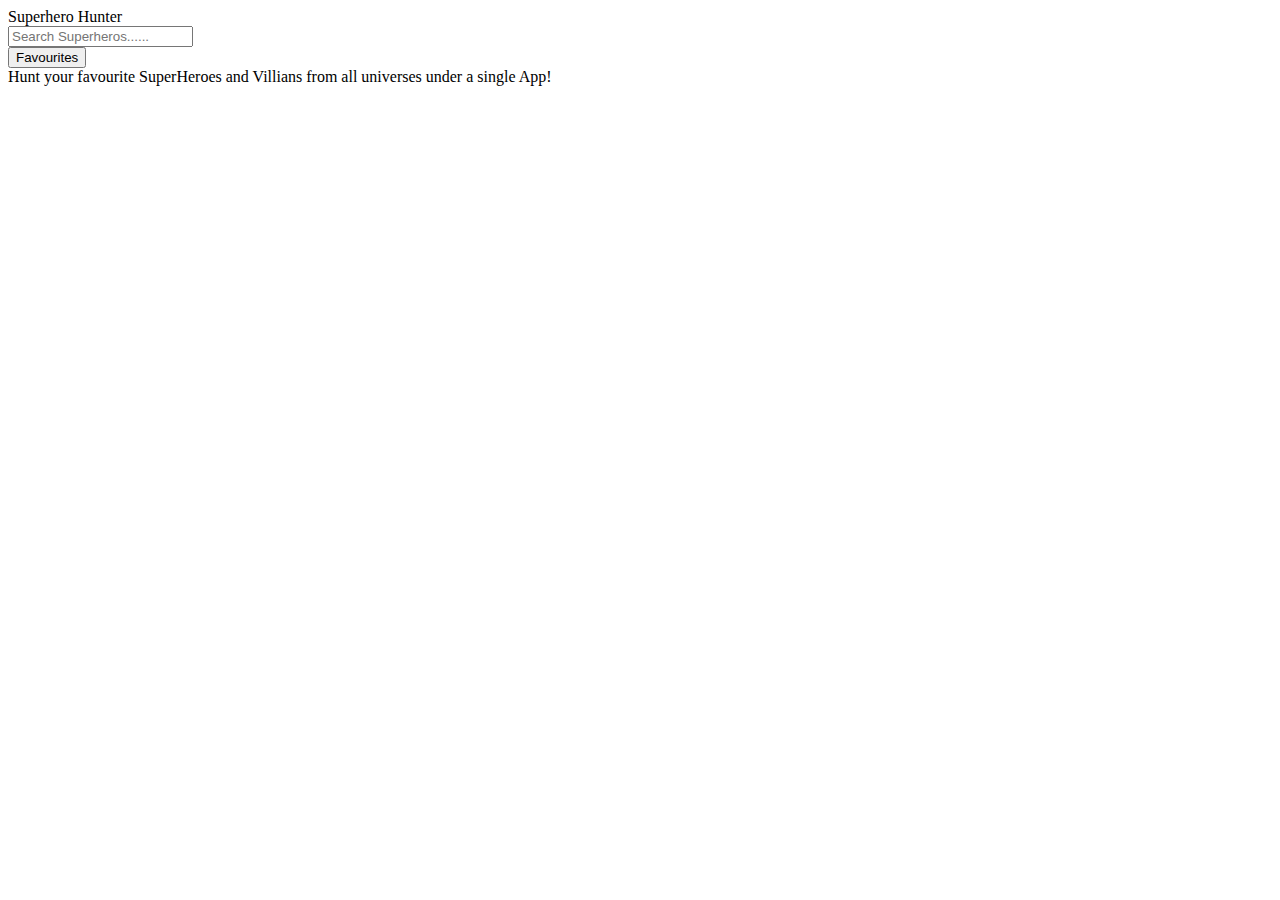
==== index.html @ e139545c "create index.html" ====
<!DOCTYPE html>
<html lang="en">

<head>
    <meta charset="UTF-8">
    <meta http-equiv="X-UA-Compatible" content="IE=edge">
    <meta name="viewport" content="width=device-width, initial-scale=1.0">
    <title>Super Hero Hunter</title>

    <!-- linking local css file -->
    <link rel="stylesheet" type="text/css" href="./index.css" />

</head>

<body>

    <!-- navbar  -->
    <div class="nav">
        <span id="app title">Superhero Hunter</span>

        <!-- search-container -->
        <div class="search-container">
            <input type="text" placeholder="Search Superheros......" id="search-hero">
            <div id="search-results"></div>
        </div>

        <!-- Fav button -->
        <button id="fvrt" onclick="location.href='favourites.html'"> Favourites</button>

        <!-- About-App -->
        <div id="about-app">
            Hunt your favourite SuperHeroes and Villians from all universes under a
            single App!
        </div>

    </div>

</body>

<!-- linking local javaScript file -->
<script type="text/javascript" src="./index.js"></script>

</html>
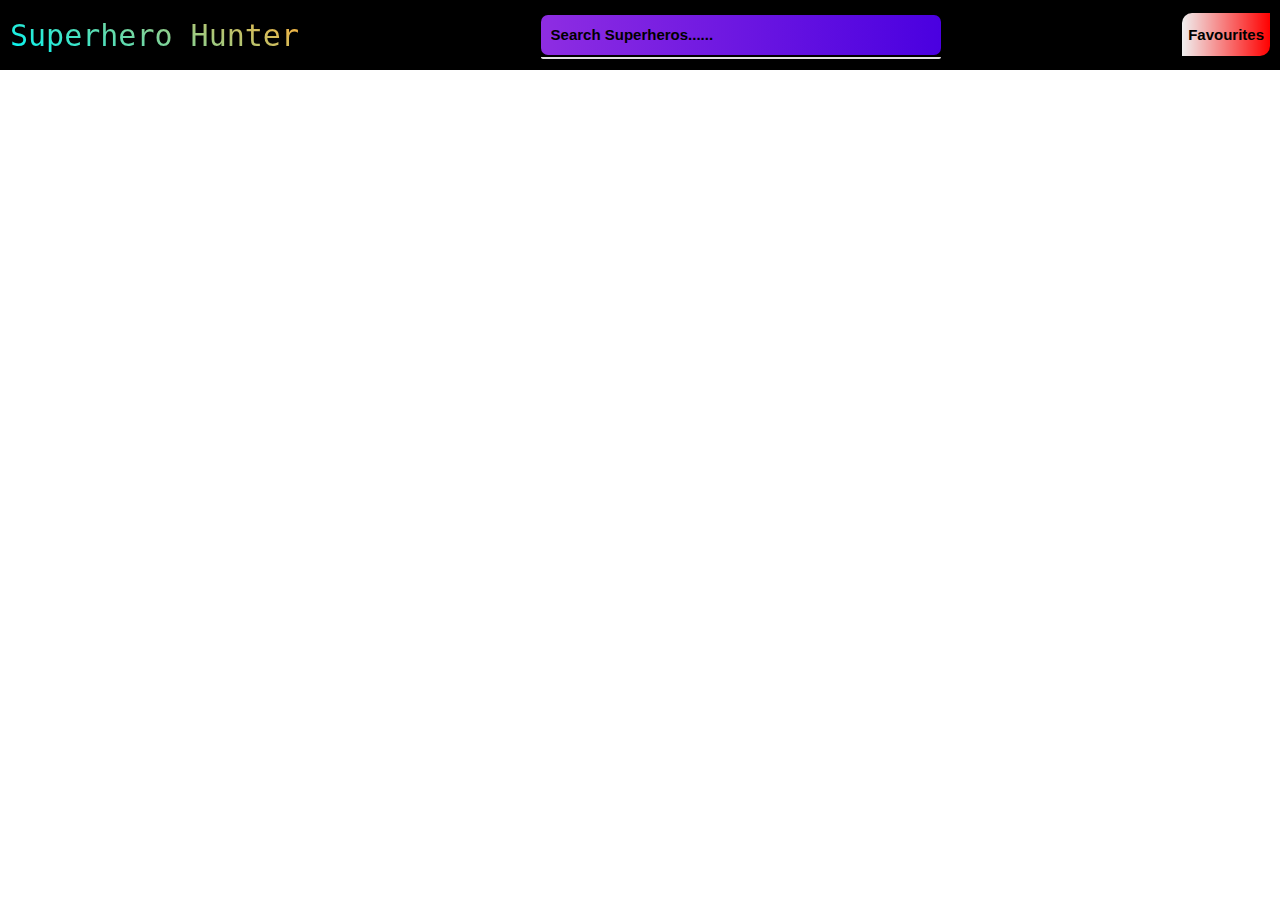
==== commit eccbfbc4: "adding style to index.html-The Home Page" ====
--- a/index.html
+++ b/index.html
@@ -16,24 +16,32 @@
 
     <!-- navbar  -->
     <div class="nav">
-        <span id="app title">Superhero Hunter</span>
+        <span id="app-title">Superhero Hunter</span>
 
         <!-- search-container -->
         <div class="search-container">
             <input type="text" placeholder="Search Superheros......" id="search-hero">
-            <div id="search-results"></div>
+            <div id="search-results">
+
+            </div>
         </div>
 
         <!-- Fav button -->
-        <button id="fvrt" onclick="location.href='favourites.html'"> Favourites</button>
-
-        <!-- About-App -->
-        <div id="about-app">
-            Hunt your favourite SuperHeroes and Villians from all universes under a
-            single App!
-        </div>
+        <button id="fvrt-btn" onclick="location.href='favourites.html'"> Favourites</button>
 
     </div>
+        <!-- About-App
+        <div id="about-app">
+          <span> Hunt your favourite SuperHeroes and Villians from all universes under a
+            single App!</span> 
+        </div> -->
+
+   
+
+        <!-- image-container -->
+        <div id="image-container">
+
+        </div>
 
 </body>
 
--- a/index.css
+++ b/index.css
@@ -0,0 +1,168 @@
+/* body{
+    margin: 0;
+    font-family: -apple-system, BlinkMacSystemFont, "Segoe UI", "Roboto", "Oxygen",
+    "Ubuntu", "Cantarell", "Fira Sans", "Droid Sans", "Helvetica Neue",
+    sans-serif;
+  -webkit-font-smoothing: antialiased;
+  -moz-osx-font-smoothing: grayscale;
+  background: url("https://wallpapercave.com/wp/wp3703397.jpg");
+  background-position: center;
+  background-size:cover;
+  background-repeat: no-repeat;
+  background-position: top;
+} */
+body {
+    margin: 0;
+    font-family: -apple-system, BlinkMacSystemFont, "Segoe UI", "Roboto", "Oxygen",
+        "Ubuntu", "Cantarell", "Fira Sans", "Droid Sans", "Helvetica Neue",
+        sans-serif;
+    -webkit-font-smoothing: antialiased;
+    -moz-osx-font-smoothing: grayscale;
+    overflow: hidden;
+}
+
+#image-container {
+    /* background: url("https://wallpapercave.com/wp/wp3703397.jpg") no-repeat center center/cover; */
+    background: url("https://c4.wallpaperflare.com/wallpaper/591/844/1024/spider-man-spider-video-games-superhero-wallpaper-preview.jpg") no-repeat center center/cover;
+    position: absolute;
+    top: 0px;
+    left: 0px;
+    height: 100%;
+    width: 100%;
+    z-index: -1;
+    box-sizing: border-box;
+}
+
+/* App Title */
+#app-title {
+    font-size: 30px;
+    background: -webkit-linear-gradient(60deg, #00f6f6, #FFB03A);
+    -webkit-background-clip: text;
+    -webkit-text-fill-color: transparent;
+    font-family: monospace;
+}
+
+/* styling navbar */
+.nav {
+    background-color: black;
+    height: 70px;
+    padding: 10px;
+    box-sizing: border-box;
+    display: flex;
+    justify-content: space-between;
+    align-items: center;
+}
+
+/* styling search box */
+.search-container {
+    position: relative;
+}
+
+.search-container input {
+    height: 40px;
+    width: 400px;
+    border-radius: 7px;
+    border: none;
+    padding: 0 10px;
+    box-sizing: border-box;
+    background-image: linear-gradient(to right, #8e2de2, #4a00e0);
+}
+
+::placeholder {
+    color: black;
+    font-size: 15px;
+    font-weight: bold;
+}
+
+#search-results {
+    position: absolute;
+    background: #fff;
+    width: 100%;
+    box-sizing: border-box;
+    border: 1px solid #e1e1e1;
+    top: 42px;
+    border-bottom-left-radius: 5px;
+    border-bottom-right-radius: 5px;
+    z-index: 100;
+  }
+  .search-result .hero-info {
+    display: flex;
+    flex-direction: column;
+    justify-content: space-between;
+  }
+  .search-result .hero-info button {
+    margin: 20px 10px;
+    background: #21ba45;
+    color: #fff;
+    font-weight: 600;
+    font-size: 14px;
+    border: none;
+    padding: 9px 0;
+    border-radius: 4px;
+    padding: 5px;
+  }
+  .search-result {
+    display: flex;
+    margin-bottom: 10px;
+    border: 1px solid lightgray;
+  }
+  .search-result img {
+    height: 150px;
+    width: 100px;
+  }
+  .search-result > div span {
+    font-size: 20px;
+    padding: 10px;
+    font-weight: 600;
+  }
+
+  .search-container input:focus,
+.search-container button:focus,
+.search-result .hero-info button:focus {
+  outline: none;
+} 
+.search-container button:hover,
+.search-result .hero-info button:hover {
+  cursor: pointer;
+}
+
+.search-container input:focus{
+    font-size: 15px;
+    font-weight: bold;
+    color: white;
+}
+
+/*styling for fvrt button */
+#fvrt-btn {
+    background-image: linear-gradient(to right, rgba(255,0,0,0), rgba(255,0,0,1));;
+    height: 43px;
+    color:black;
+    font-weight: bold;
+    border: none;
+    font-size: 15px;
+    border-bottom-right-radius: 10px;
+    border-top-left-radius: 10px;
+    position: relative;
+    top: -1px;
+  }
+
+  /* About App */
+  /* #about-app {
+    position: relative;
+    width: 50vw;
+    height: 70vh;
+    left: -2%;
+    top: 5%;
+    font-size: 3.5rem;
+    font-weight: 700;
+    text-align: center;
+    font-family: "Courier New", Courier, monospace;
+  }
+  #about-app span{
+    background: -webkit-linear-gradient(60deg, #6bf600, #3a99ff);
+    -webkit-background-clip: text;
+    -webkit-text-fill-color: transparent;
+      text-align: justify;
+  }
+   */
+  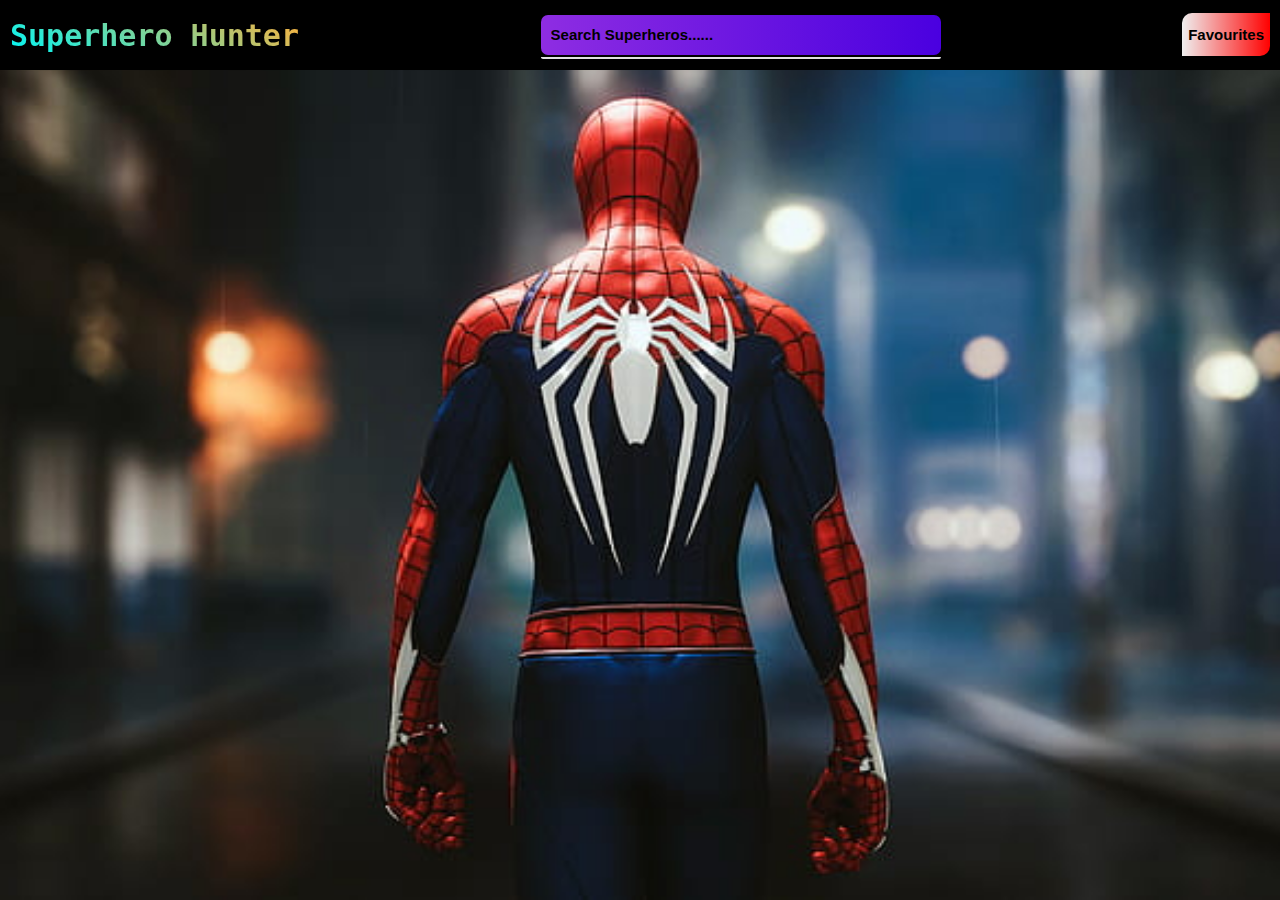
==== commit f32a3669: "final commit with proper working" ====
--- a/index.html
+++ b/index.html
@@ -15,7 +15,15 @@
 <body>
 
     <!-- navbar  -->
+    
     <div class="nav">
+
+         <!-- logo -->
+         <!-- <div id="logo">
+            <img src="./img/logo1.jpg" alt="">
+        </div> -->
+
+        <!-- App title -->
         <span id="app-title">Superhero Hunter</span>
 
         <!-- search-container -->
--- a/index.css
+++ b/index.css
@@ -23,7 +23,8 @@
 
 #image-container {
     /* background: url("https://wallpapercave.com/wp/wp3703397.jpg") no-repeat center center/cover; */
-    background: url("https://c4.wallpaperflare.com/wallpaper/591/844/1024/spider-man-spider-video-games-superhero-wallpaper-preview.jpg") no-repeat center center/cover;
+    /* background: url("https://c4.wallpaperflare.com/wallpaper/591/844/1024/spider-man-spider-video-games-superhero-wallpaper-preview.jpg") no-repeat center center/cover; */
+    background: url("./img/home.jpg") no-repeat center center/cover;
     position: absolute;
     top: 0px;
     left: 0px;
@@ -36,6 +37,7 @@
 /* App Title */
 #app-title {
     font-size: 30px;
+    font-weight: bold;
     background: -webkit-linear-gradient(60deg, #00f6f6, #FFB03A);
     -webkit-background-clip: text;
     -webkit-text-fill-color: transparent;
@@ -136,6 +138,7 @@
 #fvrt-btn {
     background-image: linear-gradient(to right, rgba(255,0,0,0), rgba(255,0,0,1));;
     height: 43px;
+    cursor: pointer;
     color:black;
     font-weight: bold;
     border: none;
